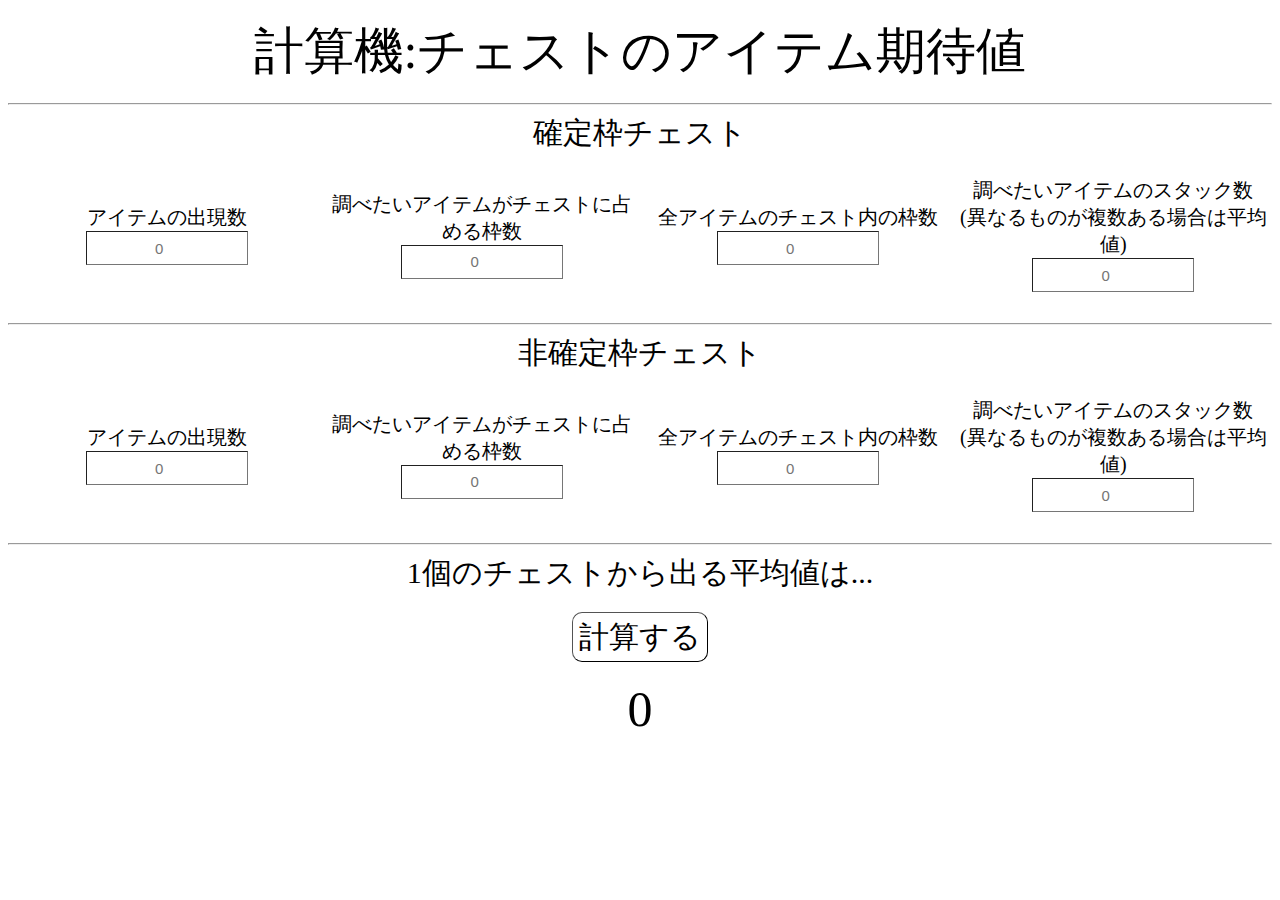
==== tools/itemInTheChest/index.html @ 7ea4425e "Add files via upload" ====
<!DOCTYPE HTML>
<HTML>
    <HEAD lang="ja">
		<meta charset="UTF-8">
		<title>TLCommander</title>
		<link rel="stylesheet" href="style.css">
		<link rel="stylesheet" href="../textbox.css">
		<script src="script.js">
		<script src="https://code.jquery.com/jquery-3.6.3.min.js" integrity="sha256-pvPw+upLPUjgMXY0G+8O0xUf+/Im1MZjXxxgOcBQBXU=" crossorigin="anonymous"></script>
		<link rel="preconnect" href="https://fonts.googleapis.com">
		<link rel="preconnect" href="https://fonts.gstatic.com" crossorigin>
		<link href="https://fonts.googleapis.com/css2?family=Dela+Gothic+One&family=Stick&display=swap" rel="stylesheet">
		<link rel="preconnect" href="https://fonts.googleapis.com">
		<link rel="preconnect" href="https://fonts.gstatic.com" crossorigin>
		<link href="https://fonts.googleapis.com/css2?family=Dela+Gothic+One&family=Stick&family=Yusei+Magic&display=swap" rel="stylesheet">
		<link rel="preconnect" href="https://fonts.googleapis.com">
		<link rel="preconnect" href="https://fonts.gstatic.com" crossorigin>
		<link href="https://fonts.googleapis.com/css2?family=Dela+Gothic+One&family=Kaisei+Decol&family=Stick&family=Yusei+Magic&display=swap" rel="stylesheet">
		<link rel="preconnect" href="https://fonts.googleapis.com">
		<link rel="preconnect" href="https://fonts.gstatic.com" crossorigin>
		<link href="https://fonts.googleapis.com/css2?family=Dela+Gothic+One&family=Kaisei+Decol&family=Kiwi+Maru:wght@300&family=Stick&family=Yusei+Magic&display=swap" rel="stylesheet">
		<link rel="preconnect" href="https://fonts.googleapis.com">
		<link rel="preconnect" href="https://fonts.gstatic.com" crossorigin>
		<link href="https://fonts.googleapis.com/css2?family=Tilt+Warp&display=swap" rel="stylesheet">

    </HEAD>
    <BODY>
		<header>計算機:チェストのアイテム期待値</header>
		<HR>
		<div id="main">
			<div class="explainer">確定枠チェスト</div>
			<table id="input">
				
				<tr>
					<td class="inputf">
					<p>アイテムの出現数<br>
					<input type="number" id="guaranteed_all_num" min="0" size="5" placeholder="0"></p>
					</td>
					<td class="inputf">
					<p>調べたいアイテムがチェストに占める枠数<br>
					<input type="number" id="guaranteed_target_slot" min="0" size="5" placeholder="0"></p>
					</td>
					<td class="inputf">
					<p>全アイテムのチェスト内の枠数<br>
					<input type="number" id="guaranteed_all_slot" min="0" size="5" placeholder="0"></p>
					</td>
					<td class="inputf">
					<p>調べたいアイテムのスタック数<br>
					(異なるものが複数ある場合は平均値)<br>
					<input type="number" id="guaranteed_target_num" min="0" size="5" placeholder="0"></p>
					</td>
				</tr>
			</table>
			<HR>
			<div class="explainer">非確定枠チェスト</div>
			<table id="input">
				
				<tr>
					<td class="inputf">
					<p>アイテムの出現数<br>
					<input type="number" id="else_all_num" min="0" size="5" placeholder="0"></p>
					</td>
					<td class="inputf">
					<p>調べたいアイテムがチェストに占める枠数<br>
					<input type="number" id="else_target_slot" min="0" size="5" placeholder="0"></p>
					</td>
					<td class="inputf">
					<p>全アイテムのチェスト内の枠数<br>
					<input type="number" id="else_all_slot" min="0" size="5" placeholder="0"></p>
					</td>
					<td class="inputf">
					<p>調べたいアイテムのスタック数<br>
					(異なるものが複数ある場合は平均値)<br>
					<input type="number" id="else_target_num" min="0" size="5" placeholder="0"></p>
					</td>
				</tr>
			</table>
			<HR>
			<div class="explainer">1個のチェストから出る平均値は...</div><BR>
			<button id="calc" onclick="calc()">計算する</button><BR><BR>
			<div id="answer">0</div>
			
		</div>
	
		
    </BODY>
</HTML>
---- tools/itemInTheChest/style.css ----
header{
	
	text-align: center;
	font-size: 50px;
	padding : 10px;
	
}

#main{
	text-align: center;	
}

#description{
	padding: 6px;
}
#list{
	padding: 6px;
}

#input{
	margin: 0 auto;
	width: 100%;
}
.explainer{
	text-align:  center;
	font-size: 30px;
	width: 100%;
}

#answer{
	text-align:  center;
	font-size: 50px;
	width: 100%;
	
}

.inputf{
	width: 25%;
	font-size: 20px;
}

tr{
	width: 100%;
}
---- tools/textbox.css ----
input[type="number"]{
	background-color:#ffffff;
	width: 50%;
	height:30px;
	text-align:center;
	font-size: 15px;
	border-width: 1px;
}

button{
	background-color: #ffffff;
  height: 50px;
  color: #000000;
  font-size: 30px;
  border-width: 1px;
  border-radius: 10px; 
	
}

button:hover{
	background-color: #ffdddd;
  height: 50px;
  color: #000000;
  font-size: 30px;
  border-width: 1px;
  border-radius: 10px; 
	
}
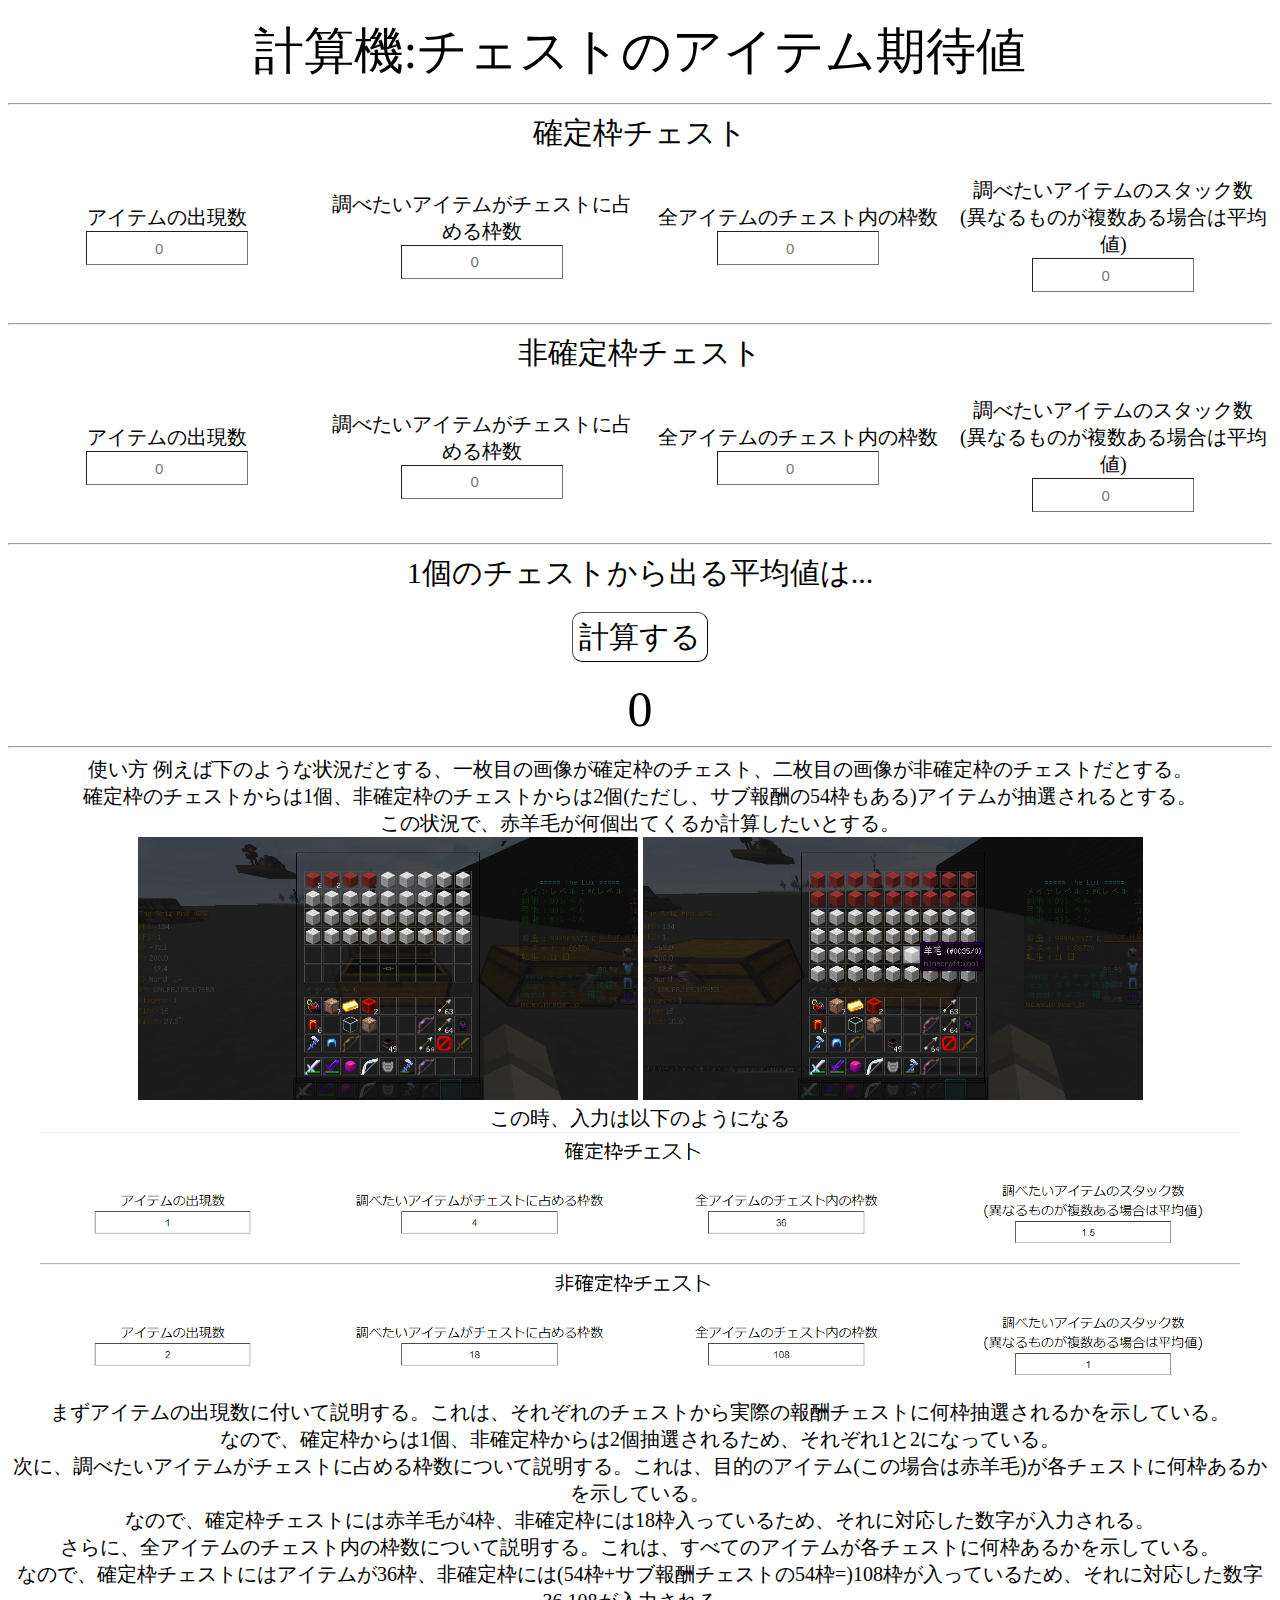
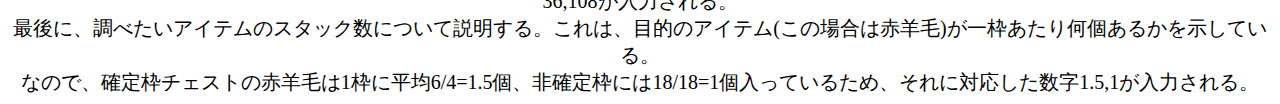
==== commit 65615864: "Add files via upload" ====
--- a/tools/itemInTheChest/index.html
+++ b/tools/itemInTheChest/index.html
@@ -81,6 +81,26 @@
 			<div id="answer">0</div>
 			
 		</div>
+		<HR>
+		<div id="example">
+		使い方
+		例えば下のような状況だとする、一枚目の画像が確定枠のチェスト、二枚目の画像が非確定枠のチェストだとする。<BR>
+		確定枠のチェストからは1個、非確定枠のチェストからは2個(ただし、サブ報酬の54枠もある)アイテムが抽選されるとする。<BR>
+		この状況で、赤羊毛が何個出てくるか計算したいとする。<BR>
+		<img src="a1.png" width="500px">
+		<img src="a2.png" width="500px"><BR>
+		この時、入力は以下のようになる<BR>
+		<img src="b1.png" width="1200px"><BR>
+		まずアイテムの出現数に付いて説明する。これは、それぞれのチェストから実際の報酬チェストに何枠抽選されるかを示している。<BR>
+		なので、確定枠からは1個、非確定枠からは2個抽選されるため、それぞれ1と2になっている。<BR>
+		次に、調べたいアイテムがチェストに占める枠数について説明する。これは、目的のアイテム(この場合は赤羊毛)が各チェストに何枠あるかを示している。<BR>
+		なので、確定枠チェストには赤羊毛が4枠、非確定枠には18枠入っているため、それに対応した数字が入力される。<BR>
+		さらに、全アイテムのチェスト内の枠数について説明する。これは、すべてのアイテムが各チェストに何枠あるかを示している。<BR>
+		なので、確定枠チェストにはアイテムが36枠、非確定枠には(54枠+サブ報酬チェストの54枠=)108枠が入っているため、それに対応した数字36,108が入力される。<BR>
+		最後に、調べたいアイテムのスタック数について説明する。これは、目的のアイテム(この場合は赤羊毛)が一枠あたり何個あるかを示している。<BR>
+		なので、確定枠チェストの赤羊毛は1枠に平均6/4=1.5個、非確定枠には18/18=1個入っているため、それに対応した数字1.5,1が入力される。<BR>
+		
+		</div>
 	
 		
     </BODY>
--- a/tools/itemInTheChest/style.css
+++ b/tools/itemInTheChest/style.css
@@ -43,3 +43,9 @@
 	width: 100%;
 }
 
+#example{
+	font-size: 20px;
+	text-align: center;
+	
+}
+
